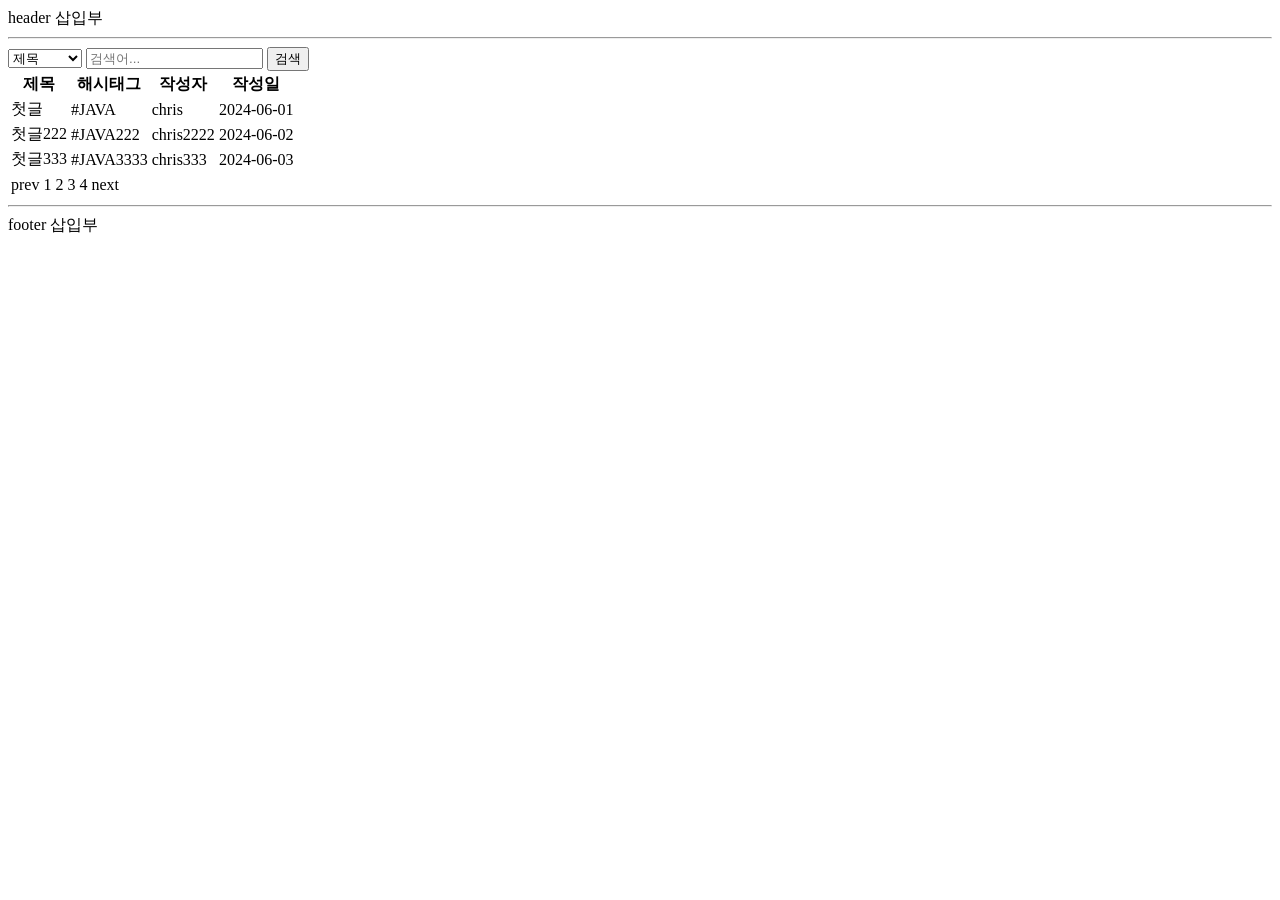
==== src/main/resources/templates/articles/index.html @ dc337b11 "#16 - 게시판 뷰 기본 골격 작성 컨트롤러 핸들러 메소드로  테스트를 통과하게 열어주고, 뷰 적절히 뼈대 잡음. 테스트에서는 mediaType 검사에서 부가적인 옵션이 들어갈 " ====
<!DOCTYPE html>
<html lang="ko">
<head>
    <meta charset="UTF-8">
    <title>게시판 페이지</title>
</head>
<body>
    <header>
        header 삽입부
        <hr>
    </header>

    <main>
        <form>
            <label for="search-type" hidden="hidden">유형</label>
            <select id="search-type" name="search-type">
                <option>제목</option>
                <option>본문</option>
                <option>ID</option>
                <option>닉네임</option>
                <option>해시태그</option>
            </select>
            <label for="search-value" hidden="hidden">검색어</label>
            <input id="search-value" type="search" placeholder="검색어..." name="search-value">
            <button type="submit">검색</button>
        </form>

        <table>
            <thead>
                <tr>
                    <th>제목</th>
                    <th>해시태그</th>
                    <th>작성자</th>
                    <th>작성일</th>
                </tr>
            </thead>
            <tbody>
                <tr>
                    <td>첫글</td>
                    <td>#JAVA</td>
                    <td>chris</td>
                    <td>2024-06-01</td>
                </tr>
                <tr>
                    <td>첫글222</td>
                    <td>#JAVA222</td>
                    <td>chris2222</td>
                    <td>2024-06-02</td>
                </tr>
                <tr>
                    <td>첫글333</td>
                    <td>#JAVA3333</td>
                    <td>chris333</td>
                    <td>2024-06-03</td>
                </tr>

            </tbody>
        </table>

        <nav>
            <table>
                <tr>
                    <td>prev</td>
                    <td>1</td>
                    <td>2</td>
                    <td>3</td>
                    <td>4</td>
                    <td>next</td>
                </tr>
            </table>
        </nav>
    </main>

    <footer>
        <hr>
        footer 삽입부
    </footer>

</body>
</html>
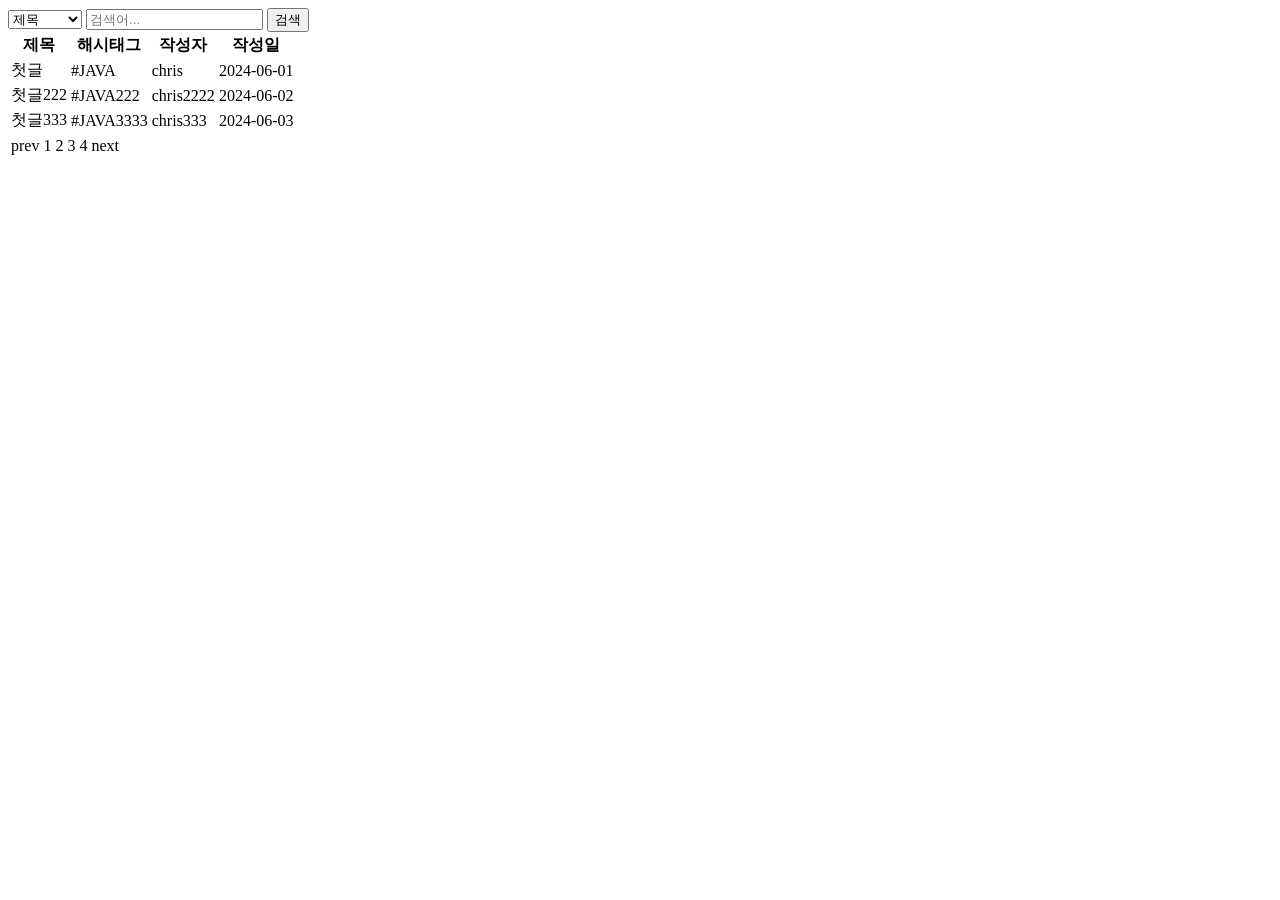
==== commit 8e807714: "#16 - 게시판 페이지의 헤더, 푸터를 분리 타임리프 템플릿 문법 ( th:replace='~{}' )을 이용하여 반복이 예상되는 부분을 분리." ====
--- a/src/main/resources/templates/articles/index.html
+++ b/src/main/resources/templates/articles/index.html
@@ -1,14 +1,11 @@
 <!DOCTYPE html>
-<html lang="ko">
+<html lang="ko" xmlns:th="http://www.thymeleaf.org">
 <head>
     <meta charset="UTF-8">
     <title>게시판 페이지</title>
 </head>
 <body>
-    <header>
-        header 삽입부
-        <hr>
-    </header>
+    <header th:replace="~{header :: header}"></header>
 
     <main>
         <form>
@@ -71,10 +68,7 @@
         </nav>
     </main>
 
-    <footer>
-        <hr>
-        footer 삽입부
-    </footer>
+    <footer th:replace="~{footer :: footer}"></footer>
 
 </body>
-</html>+</html>
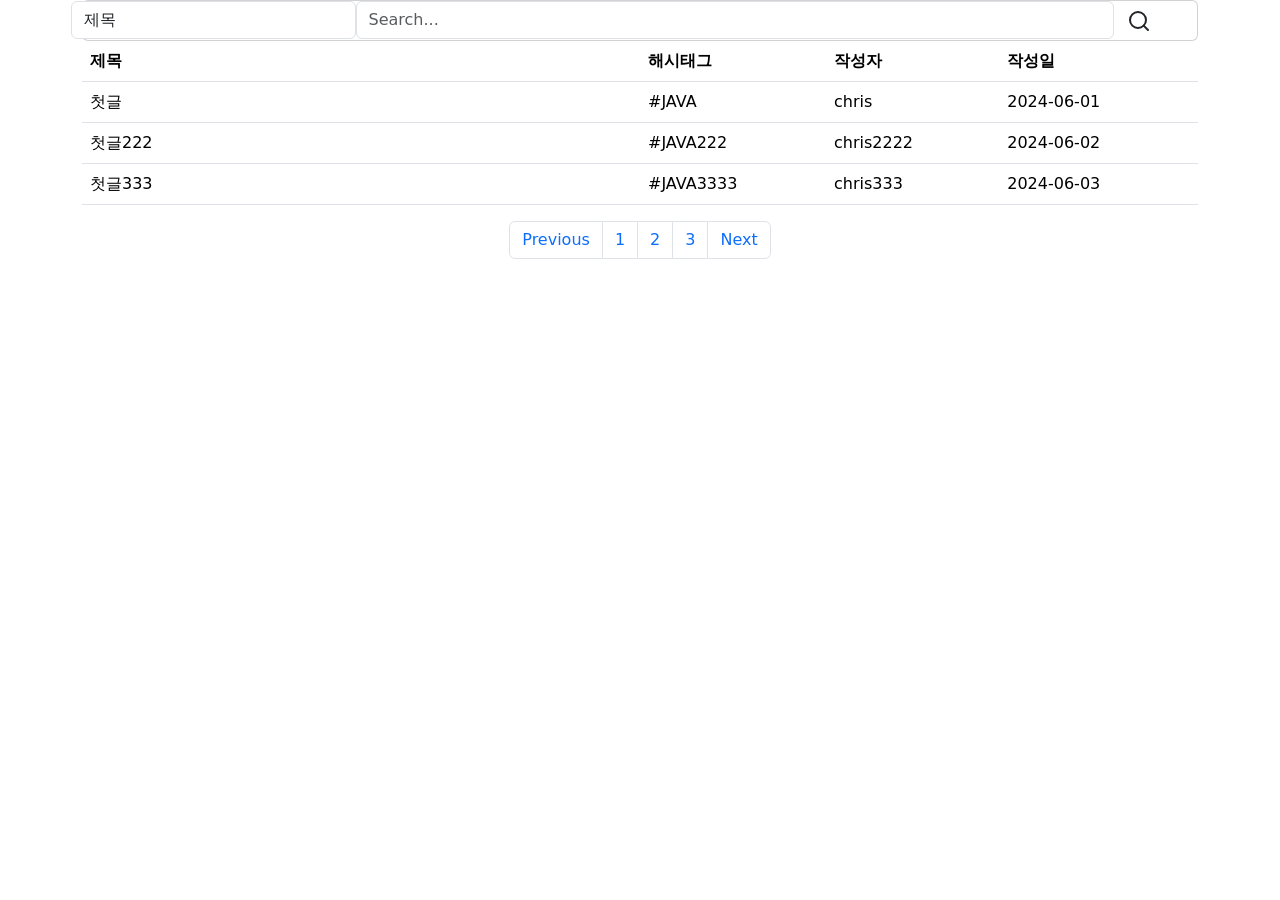
==== commit abe0761f: "#16 - 게시판, 게시글 페이지에 부트스트랩 및 예제 코드 적용 이제 좀더 보기 좋아졌다. * https://getbootstrap.com/docs/5.2/getting-star" ====
--- a/src/main/resources/templates/articles/index.html
+++ b/src/main/resources/templates/articles/index.html
@@ -1,34 +1,59 @@
 <!DOCTYPE html>
-<html lang="ko" xmlns:th="http://www.thymeleaf.org">
+<html lang="ko">
 <head>
     <meta charset="UTF-8">
+    <meta name="viewport" content="width=device-width, initial-scale=1">
     <title>게시판 페이지</title>
+    <link href="https://cdn.jsdelivr.net/npm/bootstrap@5.2.3/dist/css/bootstrap.min.css" rel="stylesheet" integrity="sha384-rbsA2VBKQhggwzxH7pPCaAqO46MgnOM80zW1RWuH61DGLwZJEdK2Kadq2F9CUG65" crossorigin="anonymous">
+    <link href="/css/search-bar.css" rel="stylesheet">
 </head>
 <body>
-    <header th:replace="~{header :: header}"></header>
+    <header id="header"></header>
 
-    <main>
-        <form>
-            <label for="search-type" hidden="hidden">유형</label>
-            <select id="search-type" name="search-type">
-                <option>제목</option>
-                <option>본문</option>
-                <option>ID</option>
-                <option>닉네임</option>
-                <option>해시태그</option>
-            </select>
-            <label for="search-value" hidden="hidden">검색어</label>
-            <input id="search-value" type="search" placeholder="검색어..." name="search-value">
-            <button type="submit">검색</button>
-        </form>
+    <main class="container">
 
-        <table>
+        <div class="row">
+            <div class="col-lg-12 card-margin">
+                <div class="card search-form">
+                    <div class="card-body p-0">
+                        <form id="search-form">
+                            <div class="row">
+                                <div class="col-12">
+                                    <div class="row no-gutters">
+                                        <div class="col-lg-3 col-md-3 col-sm-12 p-0">
+                                            <select class="form-control" id="exampleFormControlSelect1">
+                                                <option>제목</option>
+                                                <option>본문</option>
+                                                <option>ID</option>
+                                                <option>닉네임</option>
+                                                <option>해시태그</option>
+                                            </select>
+                                        </div>
+                                        <div class="col-lg-8 col-md-6 col-sm-12 p-0">
+                                            <input type="text" placeholder="Search..." class="form-control" id="search" name="search">
+                                        </div>
+                                        <div class="col-lg-1 col-md-3 col-sm-12 p-0">
+                                            <button type="submit" class="btn btn-base">
+                                                <svg xmlns="http://www.w3.org/2000/svg" width="24" height="24" viewBox="0 0 24 24" fill="none" stroke="currentColor" stroke-width="2" stroke-linecap="round" stroke-linejoin="round" class="feather feather-search"><circle cx="11" cy="11" r="8"></circle><line x1="21" y1="21" x2="16.65" y2="16.65"></line></svg>
+                                            </button>
+                                        </div>
+                                    </div>
+                                </div>
+                            </div>
+                        </form>
+                    </div>
+                </div>
+            </div>
+        </div>
+
+
+        <table class="table">
             <thead>
                 <tr>
-                    <th>제목</th>
-                    <th>해시태그</th>
-                    <th>작성자</th>
-                    <th>작성일</th>
+                    <th class="col-6">제목</th>
+                    <th class="col-2">해시태그</th>
+                    <th class="col">작성자</th>
+                    <th class="col">작성일</th>
                 </tr>
             </thead>
             <tbody>
@@ -54,21 +79,19 @@
             </tbody>
         </table>
 
-        <nav>
-            <table>
-                <tr>
-                    <td>prev</td>
-                    <td>1</td>
-                    <td>2</td>
-                    <td>3</td>
-                    <td>4</td>
-                    <td>next</td>
-                </tr>
-            </table>
+
+        <nav aria-label="Page navigation example">
+            <ul class="pagination justify-content-center">
+                <li class="page-item"><a class="page-link" href="#">Previous</a></li>
+                <li class="page-item"><a class="page-link" href="#">1</a></li>
+                <li class="page-item"><a class="page-link" href="#">2</a></li>
+                <li class="page-item"><a class="page-link" href="#">3</a></li>
+                <li class="page-item"><a class="page-link" href="#">Next</a></li>
+            </ul>
         </nav>
     </main>
 
-    <footer th:replace="~{footer :: footer}"></footer>
-
+    <footer id="footer"></footer>
+    <script src="https://cdn.jsdelivr.net/npm/bootstrap@5.2.3/dist/js/bootstrap.bundle.min.js" integrity="sha384-kenU1KFdBIe4zVF0s0G1M5b4hcpxyD9F7jL+jjXkk+Q2h455rYXK/7HAuoJl+0I4" crossorigin="anonymous"></script>
 </body>
 </html>
